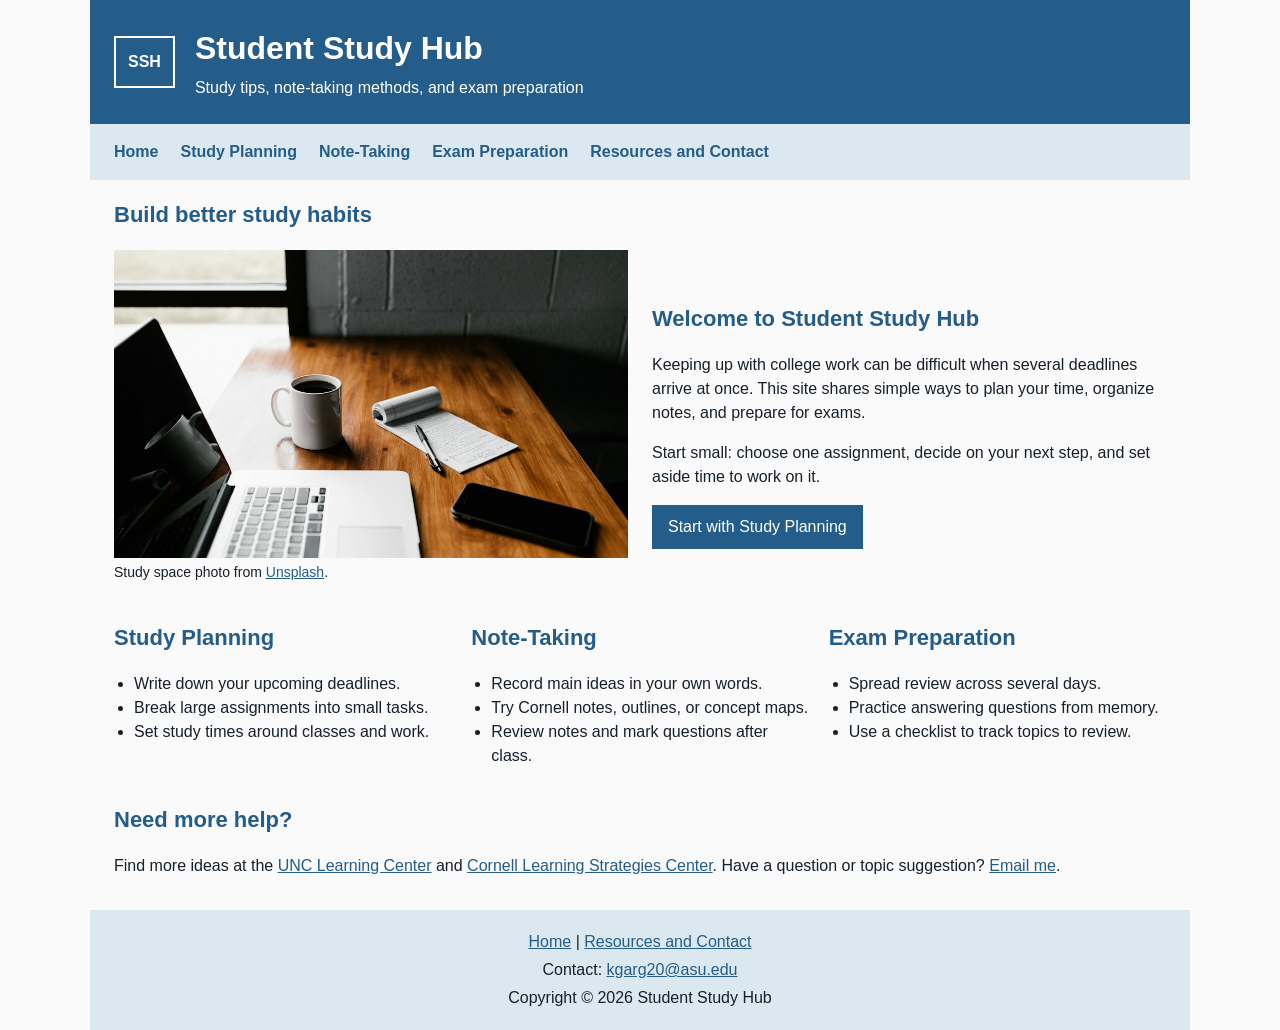
==== index.html @ 2fffad93 "Add Student Study Hub home page" ====
<!DOCTYPE html>
<html lang="en">
<head>
    <meta charset="utf-8">
    <meta name="viewport" content="width=device-width, initial-scale=1">
    <meta name="description" content="Simple study planning, note-taking, and exam preparation tips for college students.">
    <title>Student Study Hub | Home</title>
    <link rel="stylesheet" href="styles.css">
</head>
<body>
    <div id="wrapper">
        <header>
            <span class="logo" aria-hidden="true">SSH</span>
            <div>
                <h1>Student Study Hub</h1>
                <p>Study tips, note-taking methods, and exam preparation</p>
            </div>
        </header>
        <nav aria-label="Main navigation">
            <a href="index.html" aria-current="page">Home</a>
            <a href="#study-planning">Study Planning</a>
            <a href="#note-taking">Note-Taking</a>
            <a href="#exam-preparation">Exam Preparation</a>
            <a href="#resources-contact">Resources and Contact</a>
        </nav>
        <main>
            <h2>Build better study habits</h2>
            <div class="intro">
                <figure>
                    <img src="study-space.jpg" width="1000" height="600"
                        alt="Laptop, notebook, pen, and coffee on a wooden desk.">
                    <figcaption>Study space photo from <a href="https://images.unsplash.com/photo-1499750310107-5fef28a66643">Unsplash</a>.</figcaption>
                </figure>
                <section>
                    <h2>Welcome to Student Study Hub</h2>
                    <p>Keeping up with college work can be difficult when several deadlines arrive at once.
                        This site shares simple ways to plan your time, organize notes, and prepare for exams.</p>
                    <p>Start small: choose one assignment, decide on your next step, and set aside time to work on it.</p>
                    <a class="button" href="#study-planning">Start with Study Planning</a>
                </section>
            </div>
            <div class="topics">
                <section id="study-planning">
                    <h2>Study Planning</h2>
                    <ul>
                        <li>Write down your upcoming deadlines.</li>
                        <li>Break large assignments into small tasks.</li>
                        <li>Set study times around classes and work.</li>
                    </ul>
                </section>
                <section id="note-taking">
                    <h2>Note-Taking</h2>
                    <ul>
                        <li>Record main ideas in your own words.</li>
                        <li>Try Cornell notes, outlines, or concept maps.</li>
                        <li>Review notes and mark questions after class.</li>
                    </ul>
                </section>
                <section id="exam-preparation">
                    <h2>Exam Preparation</h2>
                    <ul>
                        <li>Spread review across several days.</li>
                        <li>Practice answering questions from memory.</li>
                        <li>Use a checklist to track topics to review.</li>
                    </ul>
                </section>
            </div>
            <section id="resources-contact">
                <h2>Need more help?</h2>
                <p>Find more ideas at the <a href="https://learningcenter.unc.edu/tips-and-tools/">UNC Learning Center</a>
                    and <a href="https://lsc.cornell.edu/how-to-study/">Cornell Learning Strategies Center</a>.
                    Have a question or topic suggestion? <a href="mailto:kgarg20@asu.edu">Email me</a>.</p>
            </section>
        </main>
        <footer>
            <p><a href="index.html">Home</a> | <a href="#resources-contact">Resources and Contact</a></p>
            <p>Contact: <a href="mailto:kgarg20@asu.edu">kgarg20@asu.edu</a></p>
            <p>Copyright &copy; 2026 Student Study Hub</p>
        </footer>
    </div>
</body>
</html>
---- styles.css ----
:root {
    --text: #17202a;
    --background: #fafafa;
    --primary: #245c8a;
    --secondary: #dce8ef;
    --accent: #c87935;
}
* { box-sizing: border-box; }
body {
    margin: 0;
    color: var(--text);
    background-color: var(--background);
    font-family: Arial, Helvetica, sans-serif;
    font-size: 16px;
    line-height: 1.5;
}
#wrapper { max-width: 1100px; margin: auto; }
header {
    display: flex;
    align-items: center;
    gap: 20px;
    padding: 24px;
    color: white;
    background-color: var(--primary);
}
.logo { border: 2px solid white; padding: 12px; font-weight: bold; }
h1 { margin: 0; font-size: 32px; }
header p { margin: 4px 0 0; }
nav { display: flex; flex-wrap: wrap; gap: 22px; padding: 16px 24px; background-color: var(--secondary); }
a { color: var(--primary); }
nav a { font-weight: bold; text-decoration: none; }
a:hover { text-decoration: underline; }
a:focus-visible { outline: 3px solid var(--accent); outline-offset: 3px; }
main { padding: 0 24px 16px; }
h2 { color: var(--primary); font-size: 22px; }
.intro { display: grid; grid-template-columns: 1fr 1fr; gap: 24px; align-items: center; }
figure { margin: 0; }
img { display: block; width: 100%; height: auto; }
figcaption { font-size: 14px; margin-top: 4px; }
.button { display: inline-block; padding: 10px 16px; background-color: var(--primary); color: white; text-decoration: none; }
.topics { display: grid; grid-template-columns: repeat(3, 1fr); gap: 20px; margin-top: 20px; }
ul { padding-left: 20px; }
footer { padding: 16px; background-color: var(--secondary); text-align: center; }
footer p { margin: 4px 0; }
@media (max-width: 700px) {
    .intro, .topics { grid-template-columns: 1fr; }
    header { align-items: flex-start; }
    nav { gap: 12px; }
}
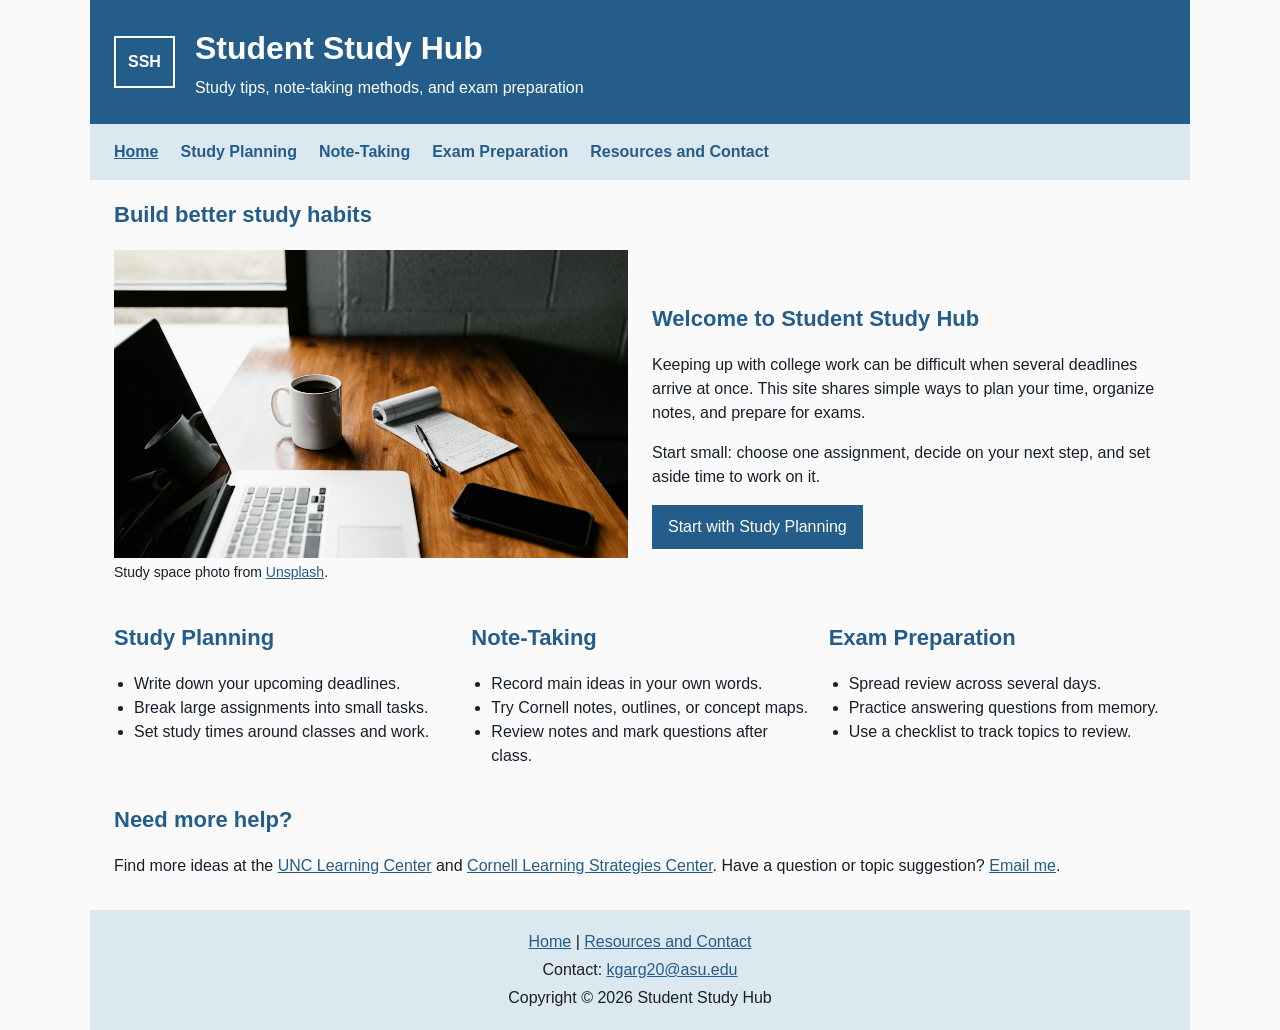
==== commit 5cdb732e: "Add study planning and note-taking pages" ====
--- a/index.html
+++ b/index.html
@@ -5,6 +5,7 @@
     <meta name="viewport" content="width=device-width, initial-scale=1">
     <meta name="description" content="Simple study planning, note-taking, and exam preparation tips for college students.">
     <title>Student Study Hub | Home</title>
+    <link rel="icon" href="favicon.svg" type="image/svg+xml">
     <link rel="stylesheet" href="styles.css">
 </head>
 <body>
@@ -18,8 +19,8 @@
         </header>
         <nav aria-label="Main navigation">
             <a href="index.html" aria-current="page">Home</a>
-            <a href="#study-planning">Study Planning</a>
-            <a href="#note-taking">Note-Taking</a>
+            <a href="planning.html">Study Planning</a>
+            <a href="notes.html">Note-Taking</a>
             <a href="#exam-preparation">Exam Preparation</a>
             <a href="#resources-contact">Resources and Contact</a>
         </nav>
@@ -27,7 +28,7 @@
             <h2>Build better study habits</h2>
             <div class="intro">
                 <figure>
-                    <img src="study-space.jpg" width="1000" height="600"
+                    <img src="study-space.jpg" width="1000" height="600" fetchpriority="high"
                         alt="Laptop, notebook, pen, and coffee on a wooden desk.">
                     <figcaption>Study space photo from <a href="https://images.unsplash.com/photo-1499750310107-5fef28a66643">Unsplash</a>.</figcaption>
                 </figure>
@@ -36,7 +37,7 @@
                     <p>Keeping up with college work can be difficult when several deadlines arrive at once.
                         This site shares simple ways to plan your time, organize notes, and prepare for exams.</p>
                     <p>Start small: choose one assignment, decide on your next step, and set aside time to work on it.</p>
-                    <a class="button" href="#study-planning">Start with Study Planning</a>
+                    <a class="button" href="planning.html">Start with Study Planning</a>
                 </section>
             </div>
             <div class="topics">
--- a/styles.css
+++ b/styles.css
@@ -47,3 +47,15 @@
     header { align-items: flex-start; }
     nav { gap: 12px; }
 }
+
+nav a[aria-current="page"] { text-decoration: underline; }
+.table-scroll { overflow-x: auto; }
+table { width: 100%; border-collapse: collapse; }
+caption { text-align: left; font-weight: bold; margin-bottom: 8px; }
+th, td { border: 1px solid #b4c1ca; padding: 10px; text-align: left; }
+thead { background-color: var(--secondary); }
+@media (max-width: 700px) {
+    h1 { font-size: 26px; }
+    .logo { display: none; }
+    th, td { padding: 6px; }
+}
